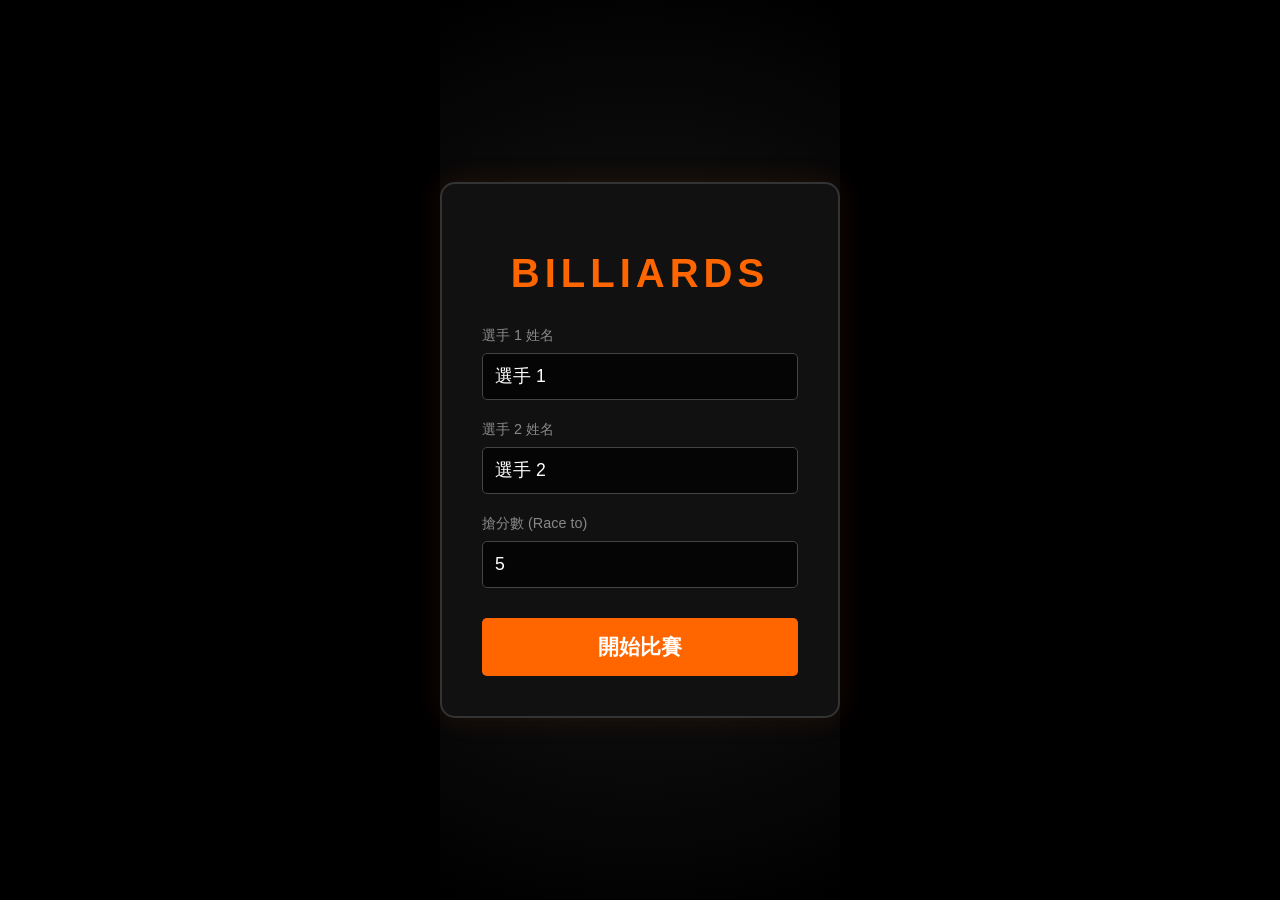
==== index.html @ c609b177 "新增主大廳頁面" ====
<!DOCTYPE html>
<html lang="zh-TW">
<head>
    <meta charset="UTF-8">
    <meta name="viewport" content="width=device-width, initial-scale=1.0">
    <title>撞球計分系統 - 大廳</title>
    <link rel="stylesheet" href="lobby.css">
</head>
<body>
    <div class="lobby-container">
        <div class="lobby-card">
            <h1>BILLIARDS</h1>
            
            <div class="input-group">
                <label>選手 1 姓名</label>
                <input type="text" id="p1-input" placeholder="請輸入姓名" value="選手 1">
            </div>

            <div class="input-group">
                <label>選手 2 姓名</label>
                <input type="text" id="p2-input" placeholder="請輸入姓名" value="選手 2">
            </div>

            <div class="input-group">
                <label>搶分數 (Race to)</label>
                <input type="number" id="race-input" value="5" min="1">
            </div>

            <button id="start-btn" onclick="startMatch()">開始比賽</button>
        </div>
    </div>

    <script src="lobby.js"></script>
</body>
</html>
---- lobby.css ----
* { box-sizing: border-box; }
body, html {
    margin: 0; padding: 0; height: 100%;
    background-color: #000;
    font-family: "Microsoft JhengHei", sans-serif;
    display: flex; justify-content: center; align-items: center;
}

.lobby-container {
    width: 100%; height: 100%;
    background: radial-gradient(circle, #1a1a1a 0%, #000 100%);
    display: flex; justify-content: center; align-items: center;
}

.lobby-card {
    background: #111; padding: 40px; border-radius: 15px;
    width: 400px; text-align: center; border: 2px solid #333;
    box-shadow: 0 0 30px rgba(255, 102, 0, 0.1);
}

h1 { color: #ff6600; margin-bottom: 30px; letter-spacing: 5px; font-size: 2.5rem; }

.input-group { margin-bottom: 20px; text-align: left; }
.input-group label { display: block; color: #888; margin-bottom: 8px; font-size: 0.9rem; }
.input-group input {
    width: 100%; padding: 12px; background: #050505; border: 1px solid #444;
    color: #fff; border-radius: 5px; font-size: 1.1rem; outline: none;
}
.input-group input:focus { border-color: #ff6600; }

#start-btn {
    width: 100%; padding: 15px; margin-top: 10px; border: none;
    background: #ff6600; color: #fff; font-size: 1.3rem; font-weight: bold;
    border-radius: 5px; cursor: pointer; transition: 0.3s;
}
#start-btn:hover { background: #ff8533; transform: translateY(-2px); }
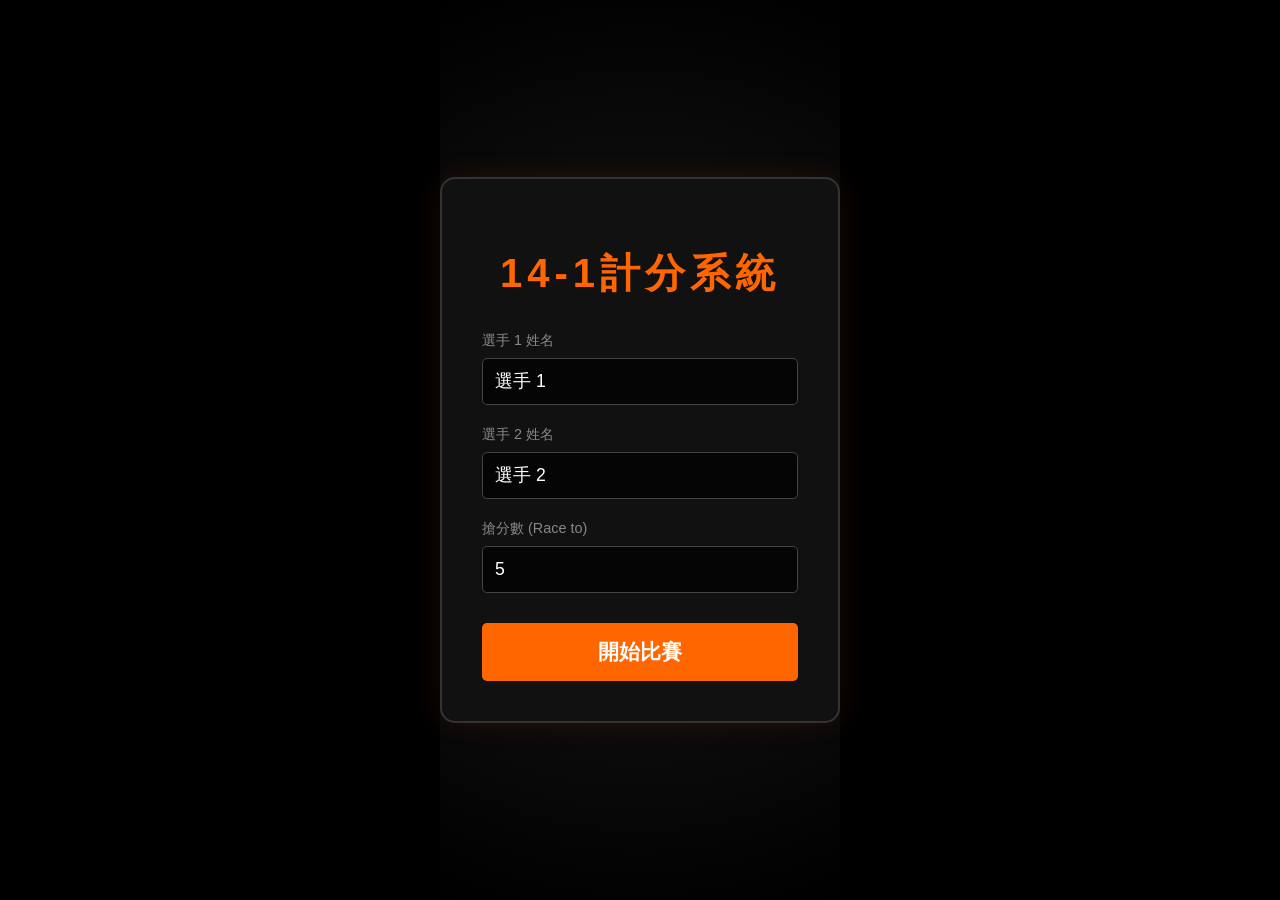
==== commit 01c9c18f: "新增README.md" ====
--- a/index.html
+++ b/index.html
@@ -9,7 +9,7 @@
 <body>
     <div class="lobby-container">
         <div class="lobby-card">
-            <h1>BILLIARDS</h1>
+            <h1>14-1計分系統</h1>
             
             <div class="input-group">
                 <label>選手 1 姓名</label>
